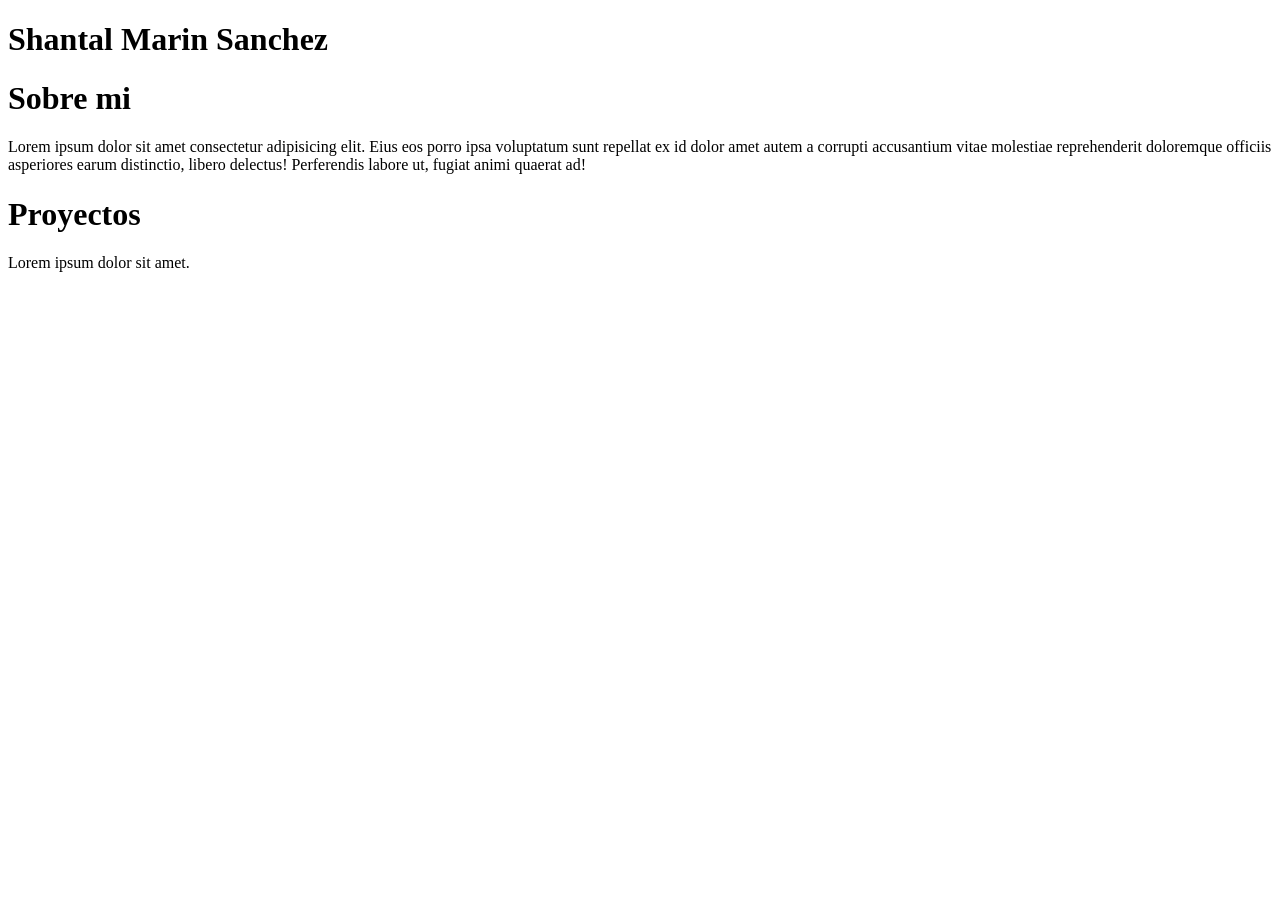
==== index.html @ f80aaa1e "Mi primer commit" ====
<!DOCTYPE html>
<html lang="en">
<head>
    <meta charset="UTF-8">
    <meta name="viewport" content="width=device-width, initial-scale=1.0">
    <title>Document</title>
</head>
<body>
    <h1>Shantal Marin Sanchez</h1>
    <h1>Sobre mi</h1>
    <p1></p1>
    Lorem ipsum dolor sit amet consectetur adipisicing elit. Eius eos porro ipsa voluptatum sunt repellat ex id dolor amet autem a corrupti accusantium vitae molestiae reprehenderit doloremque officiis asperiores earum distinctio, libero delectus! Perferendis labore ut, fugiat animi quaerat ad!

    <h1>Proyectos</h1>
    <p></p>
    Lorem ipsum dolor sit amet.
    

</body>
</html>
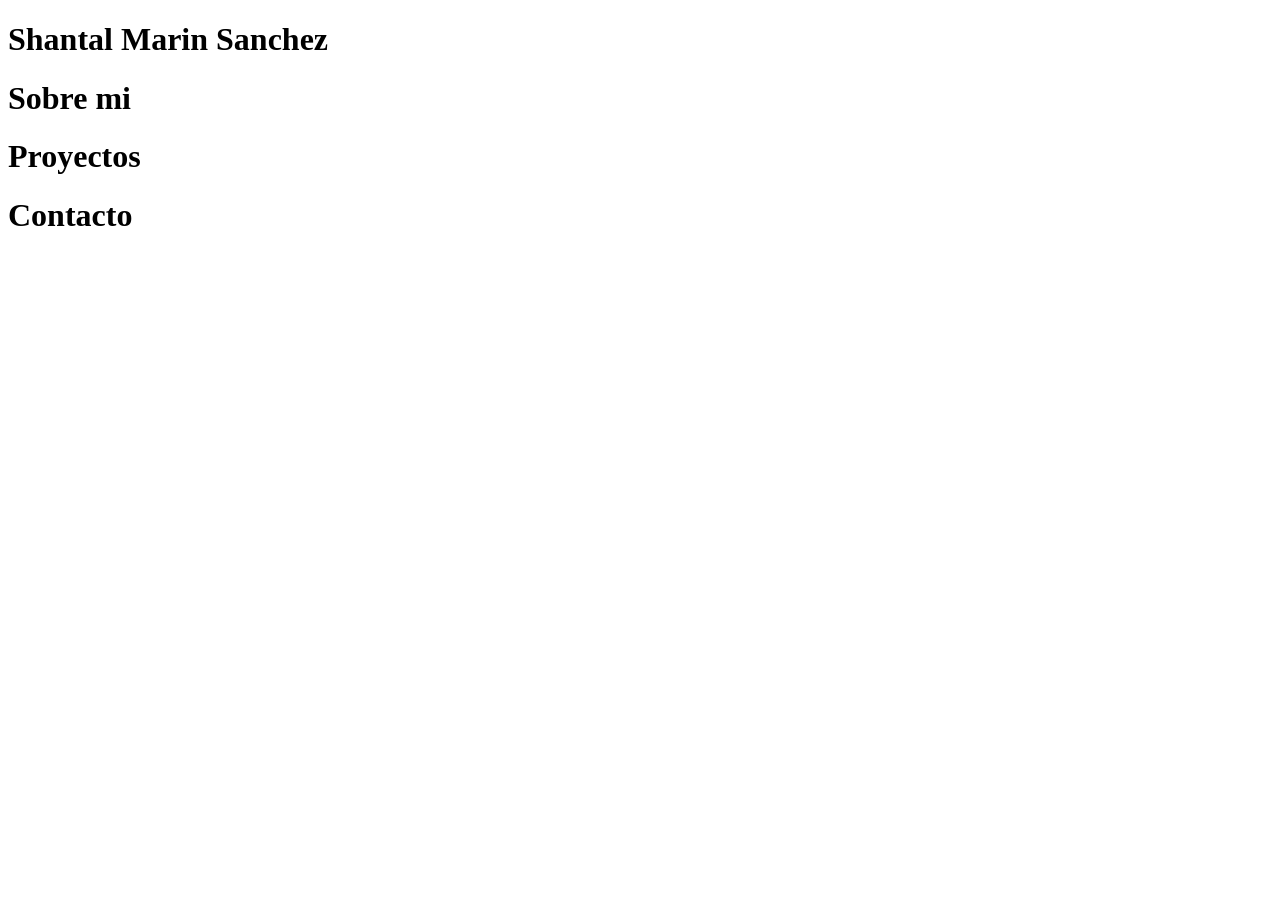
==== commit 9f145e36: "Mi Primer html5" ====
--- a/index.html
+++ b/index.html
@@ -8,13 +8,10 @@
 <body>
     <h1>Shantal Marin Sanchez</h1>
     <h1>Sobre mi</h1>
-    <p1></p1>
-    Lorem ipsum dolor sit amet consectetur adipisicing elit. Eius eos porro ipsa voluptatum sunt repellat ex id dolor amet autem a corrupti accusantium vitae molestiae reprehenderit doloremque officiis asperiores earum distinctio, libero delectus! Perferendis labore ut, fugiat animi quaerat ad!
+    <h1>Proyectos</h1>
+    <h1>Contacto</h1>
 
-    <h1>Proyectos</h1>
-    <p></p>
-    Lorem ipsum dolor sit amet.
-    
+
 
 </body>
 </html>
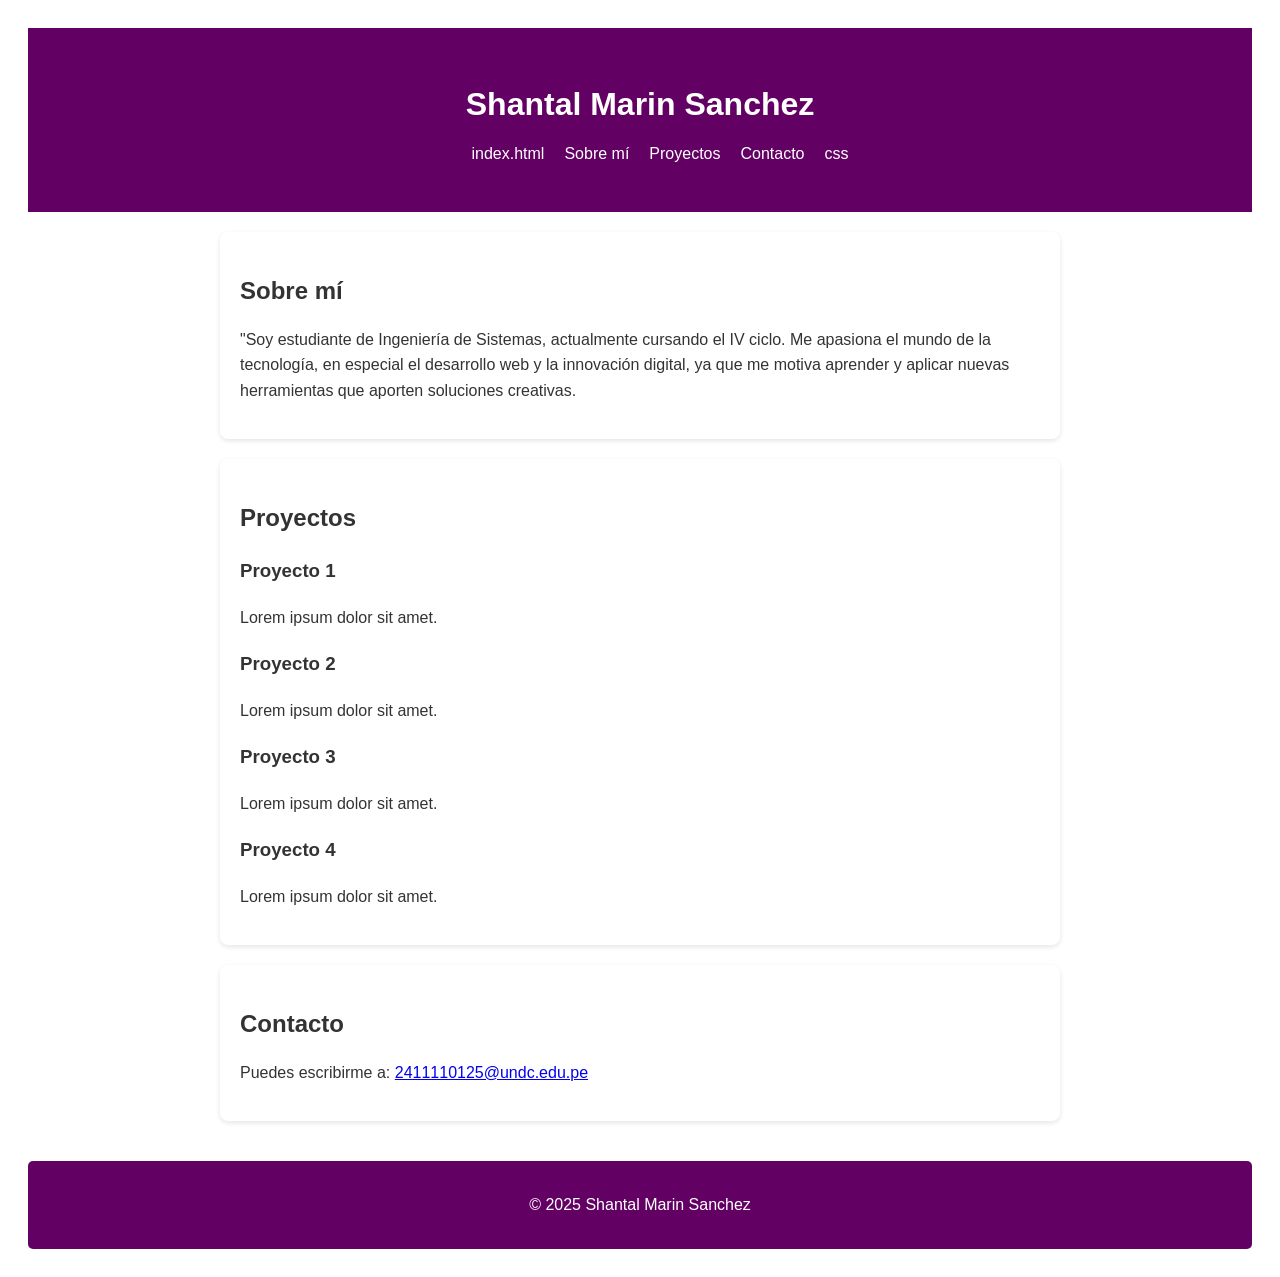
==== commit e4af4c53: "Avance en cc" ====
--- a/index.html
+++ b/index.html
@@ -4,14 +4,58 @@
     <meta charset="UTF-8">
     <meta name="viewport" content="width=device-width, initial-scale=1.0">
     <title>Document</title>
+    <link rel="stylesheet" href="estilos.css">
 </head>
 <body>
-    <h1>Shantal Marin Sanchez</h1>
-    <h1>Sobre mi</h1>
-    <h1>Proyectos</h1>
-    <h1>Contacto</h1>
+    <header>
+        <h1>Shantal Marin Sanchez</h1>
+            <nav>
+                <ul>
+                    <li><a href="index.html">index.html</a></li>
+                    <li><a href="sobre-mi">Sobre mí</a></li>
+                    <li><a href="proyectos">Proyectos</a></li>
+                    <li><a href="contacto">Contacto</a></li>
+                    <li><a href="Pag2.html">css</a></li>
+                </ul>
+            </nav>
+    </header>
 
+    <section id="sobre-mi">
+        <h2>Sobre mí</h2>
+            <p>"Soy estudiante de Ingeniería de Sistemas, actualmente cursando el IV ciclo. Me apasiona el mundo de la tecnología, en especial el desarrollo web y la innovación digital, ya que me motiva aprender y aplicar nuevas herramientas que aporten soluciones creativas.</p>
+    </section>
 
+    <section id="proyectos">
+        <h2>Proyectos</h2>
+            <article>
+                <h3>Proyecto 1</h3>
+                    <p>Lorem ipsum dolor sit amet.</p>
+            </article>
+
+            <article>
+                <h3>Proyecto 2</h3>
+                    <p>Lorem ipsum dolor sit amet.</p>
+            </article>
+
+            <article>
+                <h3>Proyecto 3</h3>
+                    <p>Lorem ipsum dolor sit amet.</p>
+            </article>
+
+            <article>
+                <h3>Proyecto 4</h3>
+                    <p>Lorem ipsum dolor sit amet.</p>
+            </article>
+    </section>
+
+    <section id="contacto">
+        <h2>Contacto</h2>
+            <p>Puedes escribirme a: <a href="mailto:2411110125@undc.edu.pe">2411110125@undc.edu.pe</a></p>
+    </section>
+    
+    <footer>
+        <p>&copy; 2025 Shantal Marin Sanchez</p>
+    </footer>
 
 </body>
 </html>
--- a/estilos.css
+++ b/estilos.css
@@ -0,0 +1,68 @@
+{
+  margin: 0;
+  padding: 0;
+  box-sizing: border-box;
+}
+
+body {
+  font-family: Arial, sans-serif;
+  line-height: 1.6;
+  background-color: #ffffff;
+  color: #333;
+  padding: 20px;
+}
+
+header {
+  background-color: #630063;
+  color: #fff;
+  padding: 30px 20px;
+  text-align: center;
+}
+
+header h1 {
+  margin-bottom: 10px;
+}
+
+nav ul {
+  list-style: none;
+  display: flex;
+  justify-content: center;
+  gap: 20px;
+  margin-top: 10px;
+}
+
+nav a {
+  color: #fff;
+  text-decoration: none;
+}
+
+nav a:hover {
+  color: #1abc9c;
+  text-decoration: underline;
+}
+
+section {
+  background: #fff;
+  margin: 20px auto;
+  padding: 20px;
+  max-width: 800px;
+  border-radius: 8px;
+  box-shadow: 0 2px 5px rgba(0,0,0,0.1);
+}
+
+section h2 {
+  margin-bottom: 10px;
+}
+
+article {
+  margin-bottom: 15px;
+}
+
+footer {
+  text-align: center;
+  padding: 15px;
+  background-color: #630063;
+  color: #fff;
+  margin-top: 40px;
+  border-radius: 5px;
+}
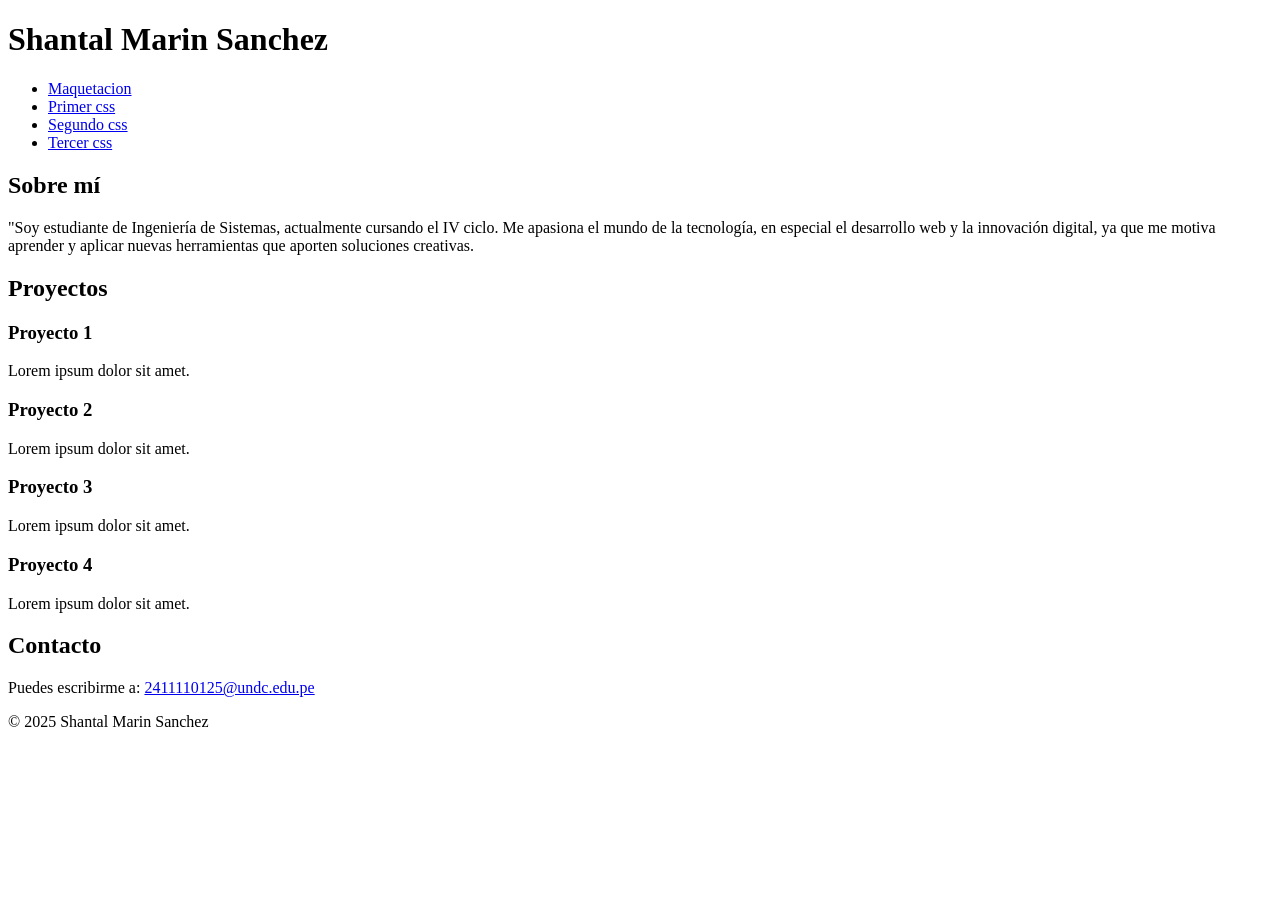
==== commit 515fdd70: "Cambios locales antes de sincronizar con remoto" ====
--- a/index.html
+++ b/index.html
@@ -4,18 +4,16 @@
     <meta charset="UTF-8">
     <meta name="viewport" content="width=device-width, initial-scale=1.0">
     <title>Document</title>
-    <link rel="stylesheet" href="estilos.css">
 </head>
 <body>
     <header>
         <h1>Shantal Marin Sanchez</h1>
             <nav>
                 <ul>
-                    <li><a href="index.html">index.html</a></li>
-                    <li><a href="sobre-mi">Sobre mí</a></li>
-                    <li><a href="proyectos">Proyectos</a></li>
-                    <li><a href="contacto">Contacto</a></li>
-                    <li><a href="Pag2.html">css</a></li>
+                    <li><a href="index.html">Maquetacion</a></li>
+                    <li><a href="Pag1.html">Primer css</a></li>
+                    <li><a href="Pag2.html">Segundo css </a></li>
+                    <li><a href="Pag3.html">Tercer css</a></li>
                 </ul>
             </nav>
     </header>
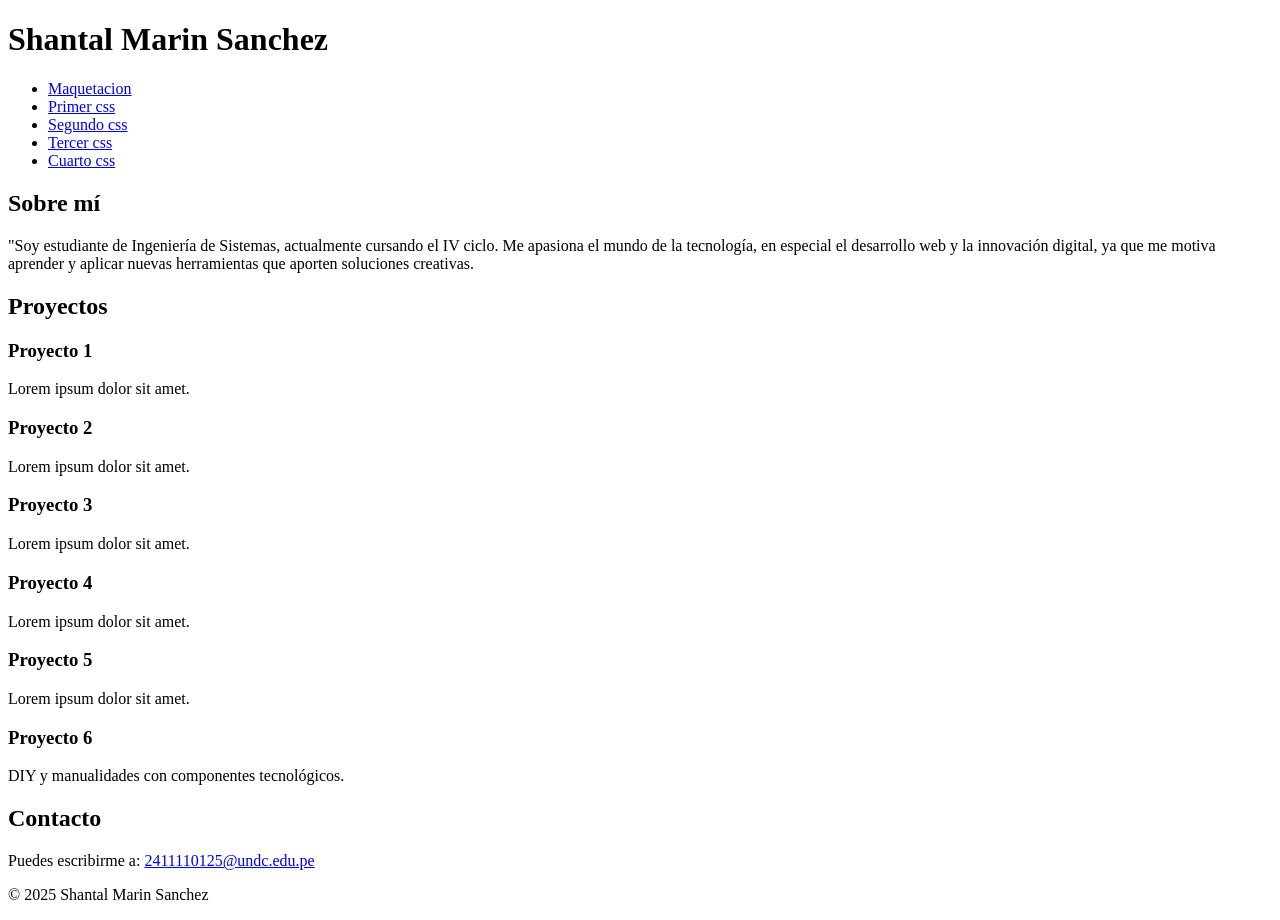
==== commit f081eb1e: "Actualizacion cc" ====
--- a/index.html
+++ b/index.html
@@ -14,6 +14,7 @@
                     <li><a href="Pag1.html">Primer css</a></li>
                     <li><a href="Pag2.html">Segundo css </a></li>
                     <li><a href="Pag3.html">Tercer css</a></li>
+                    <li><a href="Pag4.html">Cuarto css</a></li>
                 </ul>
             </nav>
     </header>
@@ -44,6 +45,16 @@
                 <h3>Proyecto 4</h3>
                     <p>Lorem ipsum dolor sit amet.</p>
             </article>
+
+            <article>
+                <h3>Proyecto 5</h3>
+                    <p>Lorem ipsum dolor sit amet.</p>
+            </article>
+
+            <article>
+                <h3>Proyecto 6</h3>
+                    <p>DIY y manualidades con componentes tecnológicos.</p>
+            </article>
     </section>
 
     <section id="contacto">
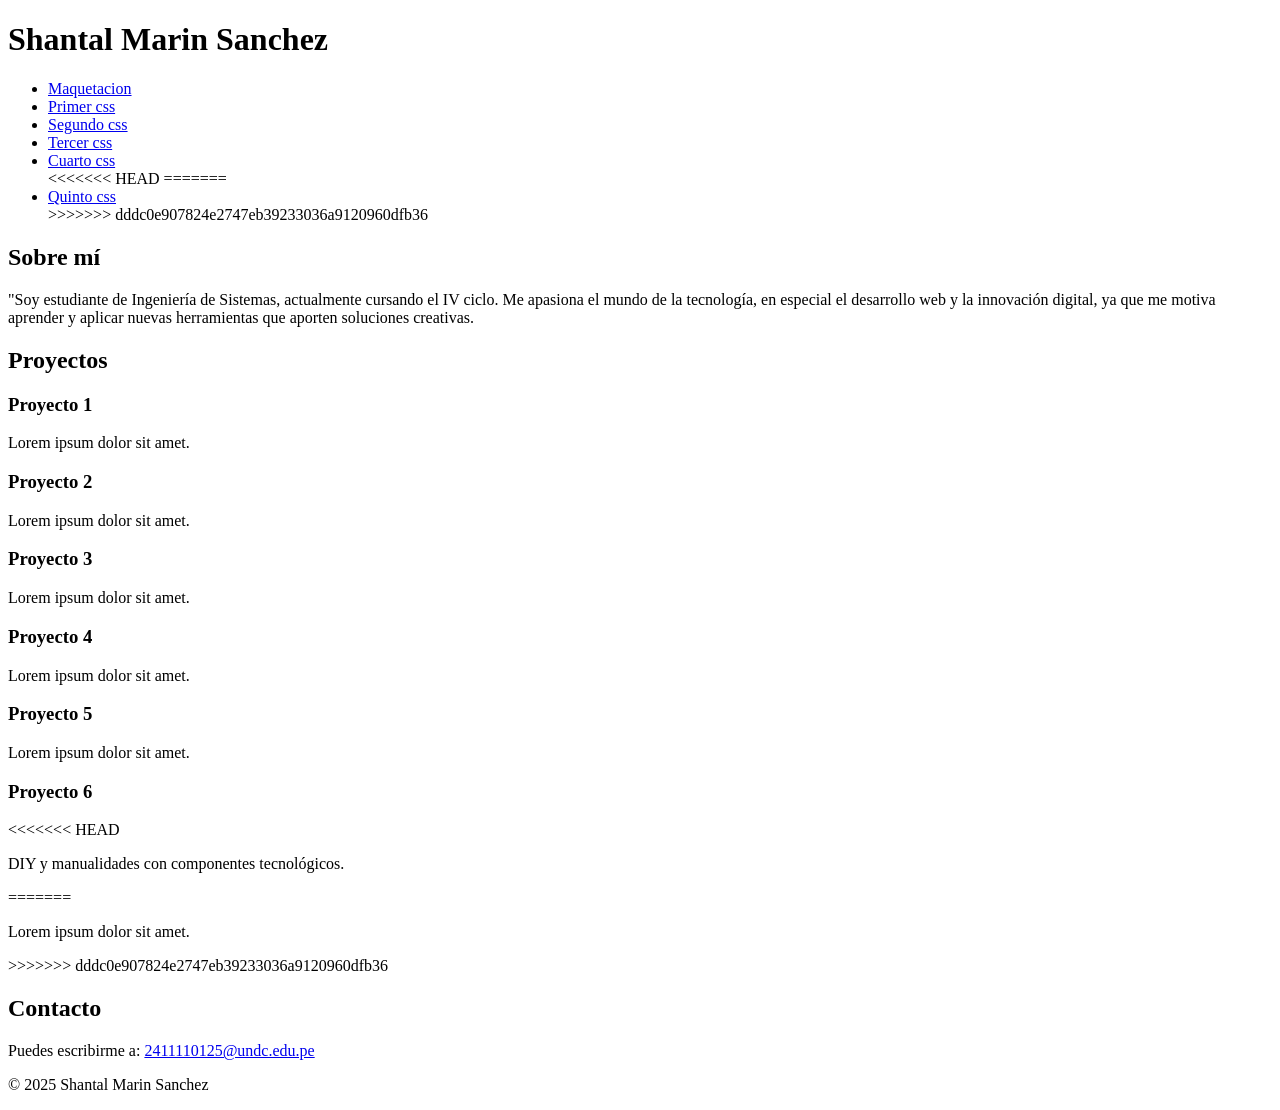
==== commit 12a60c0c: "Resueltos conflictos de merge" ====
--- a/index.html
+++ b/index.html
@@ -15,6 +15,10 @@
                     <li><a href="Pag2.html">Segundo css </a></li>
                     <li><a href="Pag3.html">Tercer css</a></li>
                     <li><a href="Pag4.html">Cuarto css</a></li>
+<<<<<<< HEAD
+=======
+                    <li><a href="Pag5.html">Quinto css</a></li>
+>>>>>>> dddc0e907824e2747eb39233036a9120960dfb36
                 </ul>
             </nav>
     </header>
@@ -53,7 +57,11 @@
 
             <article>
                 <h3>Proyecto 6</h3>
+<<<<<<< HEAD
                     <p>DIY y manualidades con componentes tecnológicos.</p>
+=======
+                    <p>Lorem ipsum dolor sit amet.</p>
+>>>>>>> dddc0e907824e2747eb39233036a9120960dfb36
             </article>
     </section>
 
